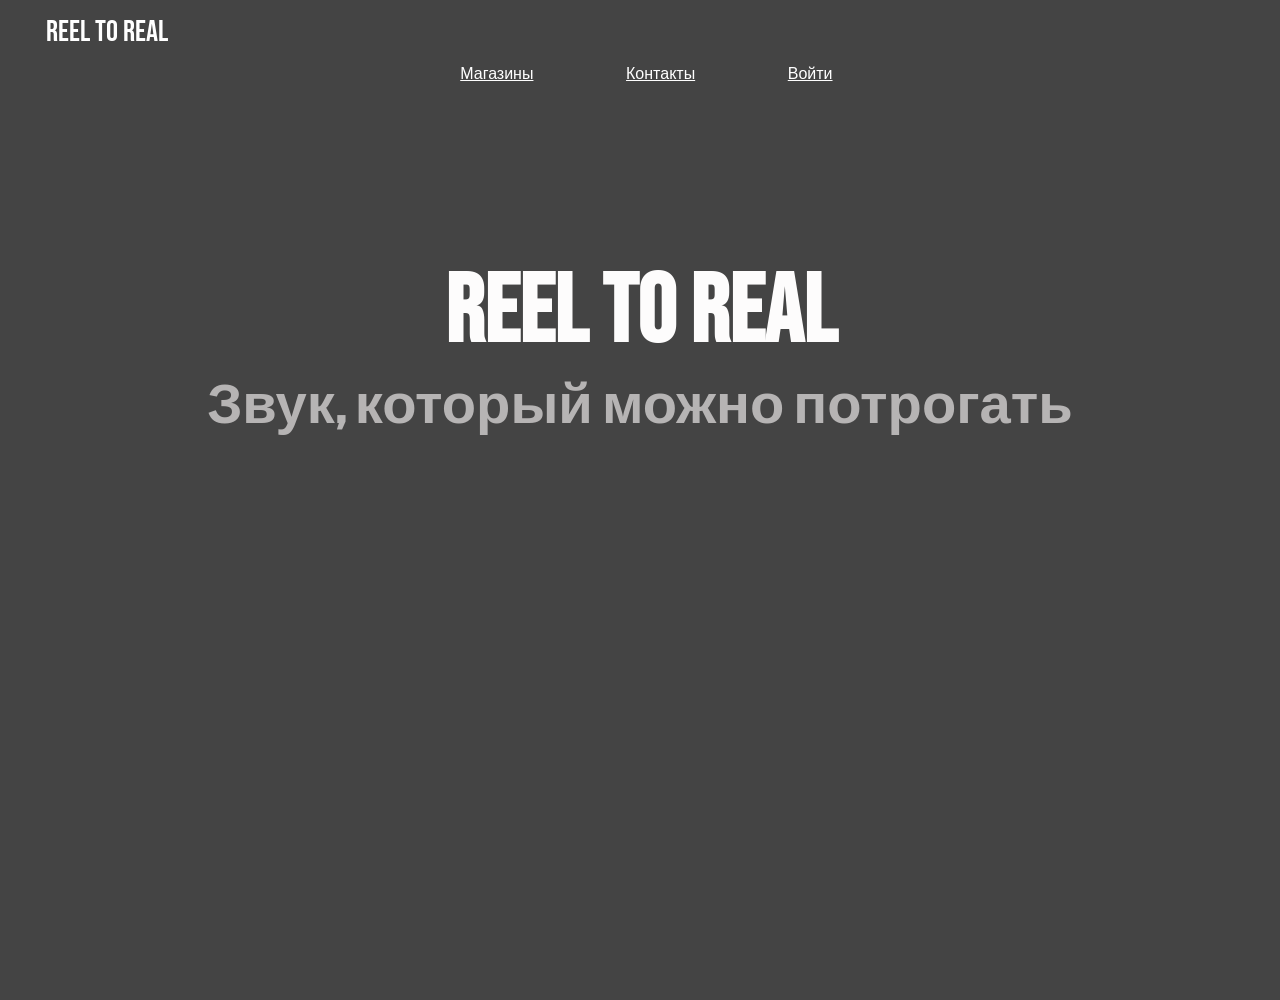
==== reel2real.html @ da1c84f2 "[fix]" ====
<!DOCTYPE html>
<html lang="ru">
<head>
    <meta charset="UTF-8">
    <meta name="viewport" content="width=device-width, initial-scale=1.0">
    <title>Reel To Real</title>
    <link rel="stylesheet" href="css/main.css">
</head>
<body>
    <header>
        <div id="logo" onclick="slowScroll(`#top`)">
            <span>Reel To Real</span>
        </div>
        <div id="menu">
            <a href="#" title="Магазины" onclick="slowScroll(`#magaziny`)">Магазины</a>
            <a href="#" title="Контакты" onclick="slowScroll(`#kontakty`)">Контакты</a>
            <a href="#" title="Войти" onclick="slowScroll(`#voiti`)">Войти</a>
        </div>
    </header>
    <script src="https://ajax.googleapis.com/ajax/libs/jquery/3.7.1/jquery.min.js"></script>
    <script >
        function slowScroll(id) {
            $('html, body').animate({
                scrollTop: $(id).offset().top
            }, 500);
        }

        $(document).on('scroll', function() {
            if ($(window).scrollTop() === 0) {
                $('header').removeClass('fixed');
            } else {
                $('header').attr('class', 'fixed');
            }
        });
    </script>

    <div id="top">
        <h1>Reel To Real</h1>
        <h3>Звук, который можно потрогать
        </h3>
    </div>
</body>
</html>
---- css/main.css ----
@import url('https://fonts.googleapis.com/css2?family=Bebas+Neue&display=swap');

* {
    margin: 0;
    padding: 0;
    outline: none;

}
body, html {
    width: 100%;
    height: 100%;
}

body {
    background-color: #030303;
    font-family: 'Bebas Neue', helvetica, sans-serif;
}

header {
   width: 100%;
   padding: 10px 0.5% 0px 0.5%;
   background: transparent;
   float: left;
   position : fixed;
 }

Header #logo {
   color: #ffffff;
   cursor: pointer;
}

header #logo span {
   font-size: 1.7em;
   line-height: 45px;
   margin-left: 40px;
   font-family: 'Bebas Neue', serif;
}

@media (min-width: 701px) {
    #logo {
        Float: left;
        width: 30%;
        font-size: 1.1em;
    }
    #menu {
        float: right;
        width: 67%;
    }
}

#menu {
    float: right;
    width: 67%;
    height: 100%;
    text-align: center;
    color: #ffffff;
}

@media (max-width: 700px) {
    #logo {
        margin-top: 15px;
        width: 100%;
        font-size: 1.5em; 
      }
    }

    #menu {
    float: left;
    width: 100%;
    
}

#menu {
  text-align: center;
  font-size: 1em;
  line-height: 40px;
  margin-bottom: 10px;
}

#menu > a {color: #ffffff;}
#menu > a:hover {
    color: #cccccc;
    text-decoration: underline;
}
#menu > a:not(:last-child) {
    margin-right: 7%;
}
.fixed {
    z-index: 5000;
    background-color: #d8d8d8;
    border-bottom: 1px solid #e5e5e5;
    transition: all 0.3s ease-in-out;
}

header.fixed #logo {color: #000000;}
.fixed #menu > a {color: #000000;}
.fixed #menu > a:hover {color: #3b3b3b;}

#top {
    width: 100%;
    height: 1000px;
    background-image: url('https://atypicalvagabond.com/wp-content/uploads/2025/03/qx-z_dzilrq.webp');  
    background-blend-mode: multiply;
    background-size: cover; 
    background-color: #444444;
    background-size: cover;
    text-align: center;
    color: #fdfcfc;
    font-size: 3em;
}
#top h1 {
    padding-top: 20%;
}

#top h3 {
    color: #b6b4b4;
}
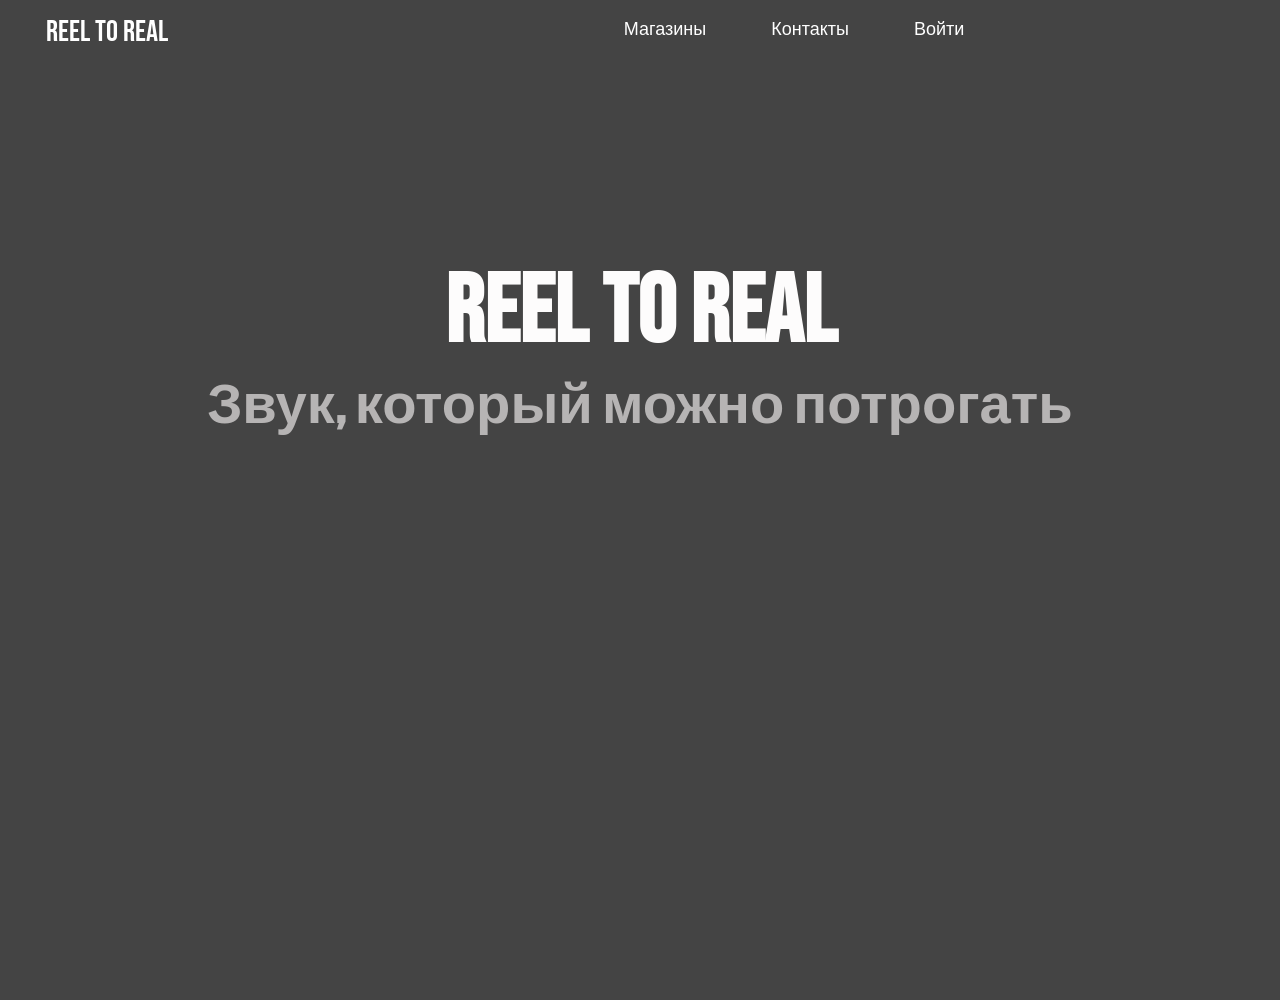
==== commit 10785d1e: "[fix] changed font-size to links and also minor layout fixes" ====
--- a/reel2real.html
+++ b/reel2real.html
@@ -12,10 +12,12 @@
             <span>Reel To Real</span>
         </div>
         <div id="menu">
-            <a href="#" title="Магазины" onclick="slowScroll(`#magaziny`)">Магазины</a>
-            <a href="#" title="Контакты" onclick="slowScroll(`#kontakty`)">Контакты</a>
-            <a href="#" title="Войти" onclick="slowScroll(`#voiti`)">Войти</a>
+            <div class="menu-links">
+                <a href="#" title="Магазины" onclick="slowScroll(`#magaziny`)">Магазины</a>
+                <a href="#" title="Контакты" onclick="slowScroll(`#kontakty`)">Контакты</a>
+                <a href="#" title="Войти" onclick="slowScroll(`#voiti`)">Войти</a>
         </div>
+            </div>
     </header>
     <script src="https://ajax.googleapis.com/ajax/libs/jquery/3.7.1/jquery.min.js"></script>
     <script >
--- a/css/main.css
+++ b/css/main.css
@@ -22,6 +22,7 @@
    background: transparent;
    float: left;
    position : fixed;
+   display: flex;
  }
 
 Header #logo {
@@ -58,7 +59,6 @@
 
 @media (max-width: 700px) {
     #logo {
-        margin-top: 15px;
         width: 100%;
         font-size: 1.5em; 
       }
@@ -77,24 +77,35 @@
   margin-bottom: 10px;
 }
 
-#menu > a {color: #ffffff;}
-#menu > a:hover {
+
+.menu-links {
+    display: flex;
+    justify-content: center;
+    gap: 65px;
+}
+
+.menu-links a {
+    color: #ffffff;
+    text-decoration: none;
+    transition: color 0.3s ease-in-out;
+    font-size: 18px;
+    font-weight: 500;
+}
+
+.menu-links a:hover {
     color: #cccccc;
-    text-decoration: underline;
 }
-#menu > a:not(:last-child) {
-    margin-right: 7%;
-}
+
+.fixed .menu-links a {color: #000000;}
+.fixed .menu-links a:hover {color: #3b3b3b;}
+
 .fixed {
-    z-index: 5000;
+    z-index: 9999;
     background-color: #d8d8d8;
-    border-bottom: 1px solid #e5e5e5;
     transition: all 0.3s ease-in-out;
 }
 
 header.fixed #logo {color: #000000;}
-.fixed #menu > a {color: #000000;}
-.fixed #menu > a:hover {color: #3b3b3b;}
 
 #top {
     width: 100%;
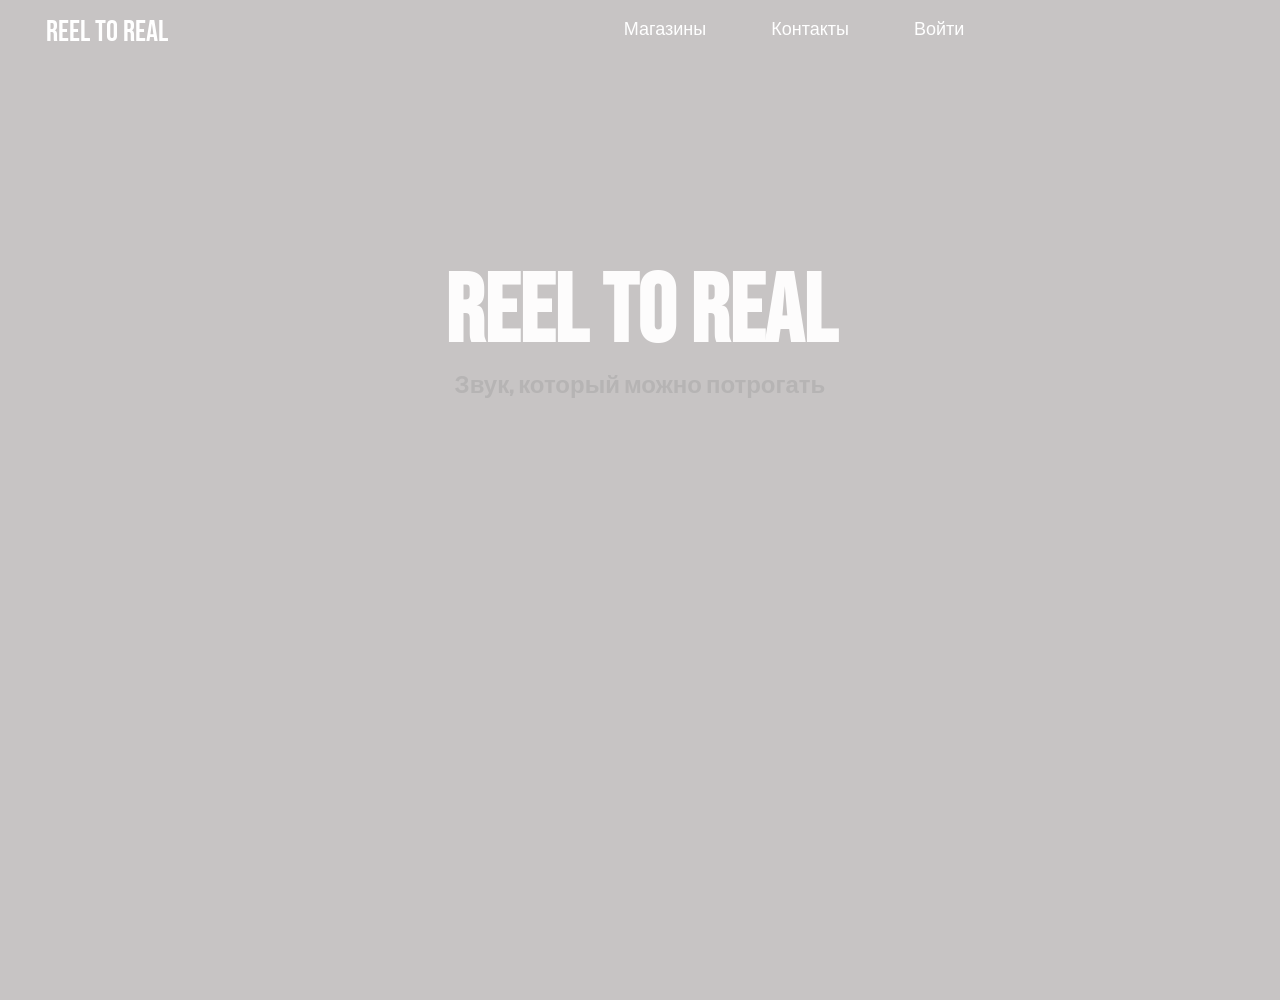
==== commit b133acb2: "[fix] test" ====
--- a/reel2real.html
+++ b/reel2real.html
@@ -18,6 +18,7 @@
                 <a href="#" title="Войти" onclick="slowScroll(`#voiti`)">Войти</a>
         </div>
             </div>
+
     </header>
     <script src="https://ajax.googleapis.com/ajax/libs/jquery/3.7.1/jquery.min.js"></script>
     <script >
@@ -36,11 +37,15 @@
         });
     </script>
 
+        <div id="navigation">
+    
+
+
     <div id="top">
-        <h1>Reel To Real</h1>
-        <h3>Звук, который можно потрогать
-        </h3>
+        <h1> Reel To Real </h1>
+        <h3> Звук, который можно потрогать </h3>
     </div>
+
 </body>
 </html>
 
--- a/css/main.css
+++ b/css/main.css
@@ -110,10 +110,10 @@
 #top {
     width: 100%;
     height: 1000px;
-    background-image: url('https://atypicalvagabond.com/wp-content/uploads/2025/03/qx-z_dzilrq.webp');  
+    background-image: url('https://atypicalvagabond.com/wp-content/uploads/2025/03/qx-z_dzilrq.webp');
     background-blend-mode: multiply;
     background-size: cover; 
-    background-color: #444444;
+    background-color: #c7c4c4;
     background-size: cover;
     text-align: center;
     color: #fdfcfc;
@@ -125,5 +125,5 @@
 
 #top h3 {
     color: #b6b4b4;
-}
-
+    font-size: 0.5em;
+}
